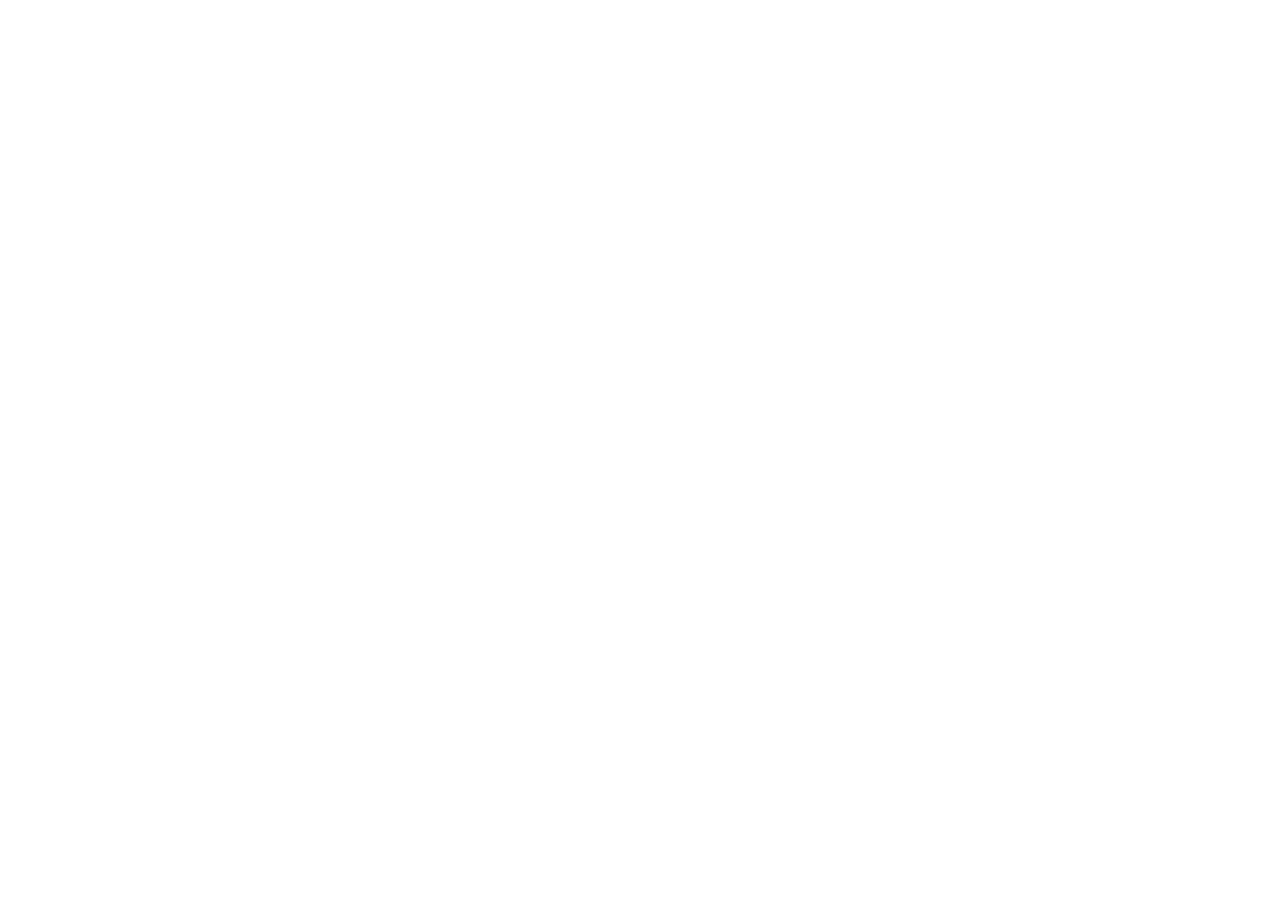
==== g3architect.html @ bf89c2aa "Responsive website" ====
<!DOCTYPE html>
<html lang="en">
<head>
    <meta charset="UTF-8">
    <meta name="viewport" content="width=device-width, initial-scale=1.0">
    <title>G3 Architect</title>
    <link rel="stylesheet" href="styles/architect.css">
</head>
<body>
    <header>

    </header>
    <main>

    </main>
    <footer>

    </footer>
</body>
</html>
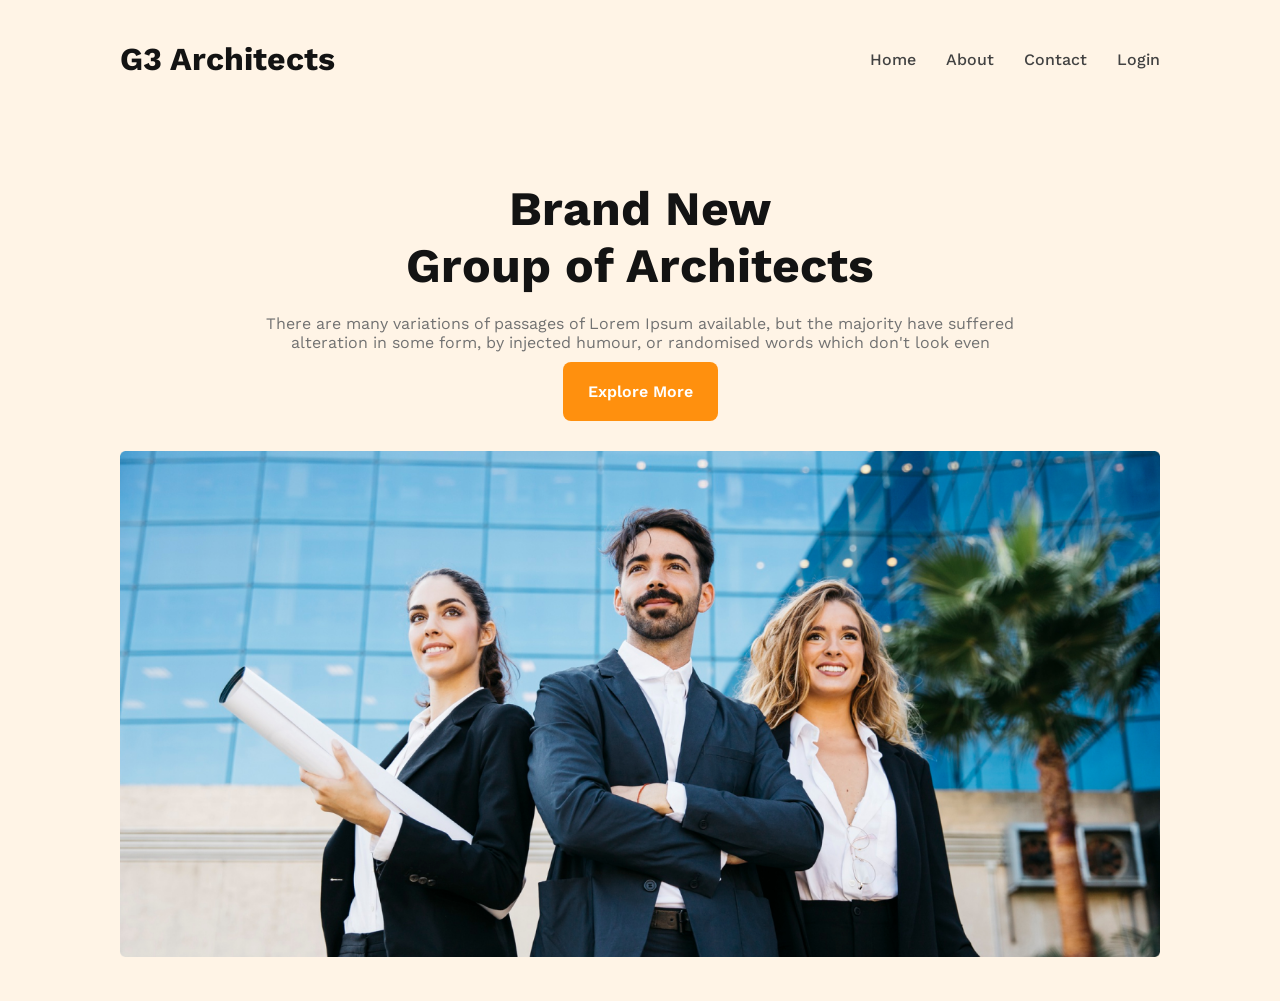
==== commit 52d03801: "header section finished" ====
--- a/g3architect.html
+++ b/g3architect.html
@@ -8,7 +8,28 @@
 </head>
 <body>
     <header>
+        <nav>
+            <h2 class="nav-title">G3 Architects</h2>
+            <ul>
+                <li><a href="">Home</a></li>
+                <li><a href="">About</a></li>
+                <li><a href="">Contact</a></li>
+                <li><a href="">Login</a></li>
+            </ul>
+        </nav>
 
+        <div class="banner">
+            <div class="banner-content">
+                <h1 class="banner-title">Brand New <br>
+                    Group of Architects 
+                    </h1>
+                <p class ="banner-description">
+                    There are many variations of passages of Lorem Ipsum available, but the majority have suffered alteration in some form, by injected humour, or randomised words which don't look even
+                </p>
+                <button class="btn-primary">Explore More</button>
+            </div>
+            <img src="images/banner.png">
+        </div>
     </header>
     <main>
 
--- a/styles/architect.css
+++ b/styles/architect.css
@@ -0,0 +1,88 @@
+@import url('https://fonts.googleapis.com/css2?family=Merriweather&family=Work+Sans:wght@400;600;700&display=swap');
+
+* {
+    margin: 0;
+    padding: 0;
+    font-family: 'Work Sans', sans-serif;
+}
+
+.btn-primary{
+    border-radius: 8px;
+background: #FF900E;
+padding: 20px 25px;
+color: #FFF; 
+font-size: 1rem;
+cursor:pointer;
+border: none;
+font-weight: 600;
+margin: 10px 0;
+}
+
+header{
+    background: rgba(255, 144, 14, 0.10);
+    padding: 40px 120px;
+}
+nav{
+    display: flex;
+    justify-content: space-between;
+    align-items: center;
+    margin-bottom: 102px;
+
+}
+nav>ul{
+    display: flex;
+}
+nav li{
+    list-style: none;
+    margin-left: 30px;
+    font-weight: 500;
+    font-size: 1rem;
+}
+nav li a {
+    text-decoration: none;
+    color: #424242;
+}
+.nav-title{
+    color: var(--Dark-01, #131313);
+    font-size: 2rem;
+    font-weight: 700;
+}
+
+.banner-content{
+    max-width: 800px;
+    margin: 0 auto;
+    text-align: center;
+}
+.banner-title{
+    color: #131313;
+font-size: 3rem;
+font-weight: 700;
+}
+.banner-description{
+    color: #727272;
+font-size: 16px;
+font-weight: 400;
+margin-top: 20px;
+}
+.banner img{
+    margin-top: 20px;
+    width: 100%;
+}
+
+
+@media screen and (max-width: 576px) {
+    header{
+        padding: 10px;
+    }
+    nav{
+        flex-direction: column;
+    }
+}
+@media screen and (min-width: 577px) and (max-width: 992px) {
+    nav{
+        flex-direction: column;
+    }
+    header{
+        padding: 30px;
+    }
+}
